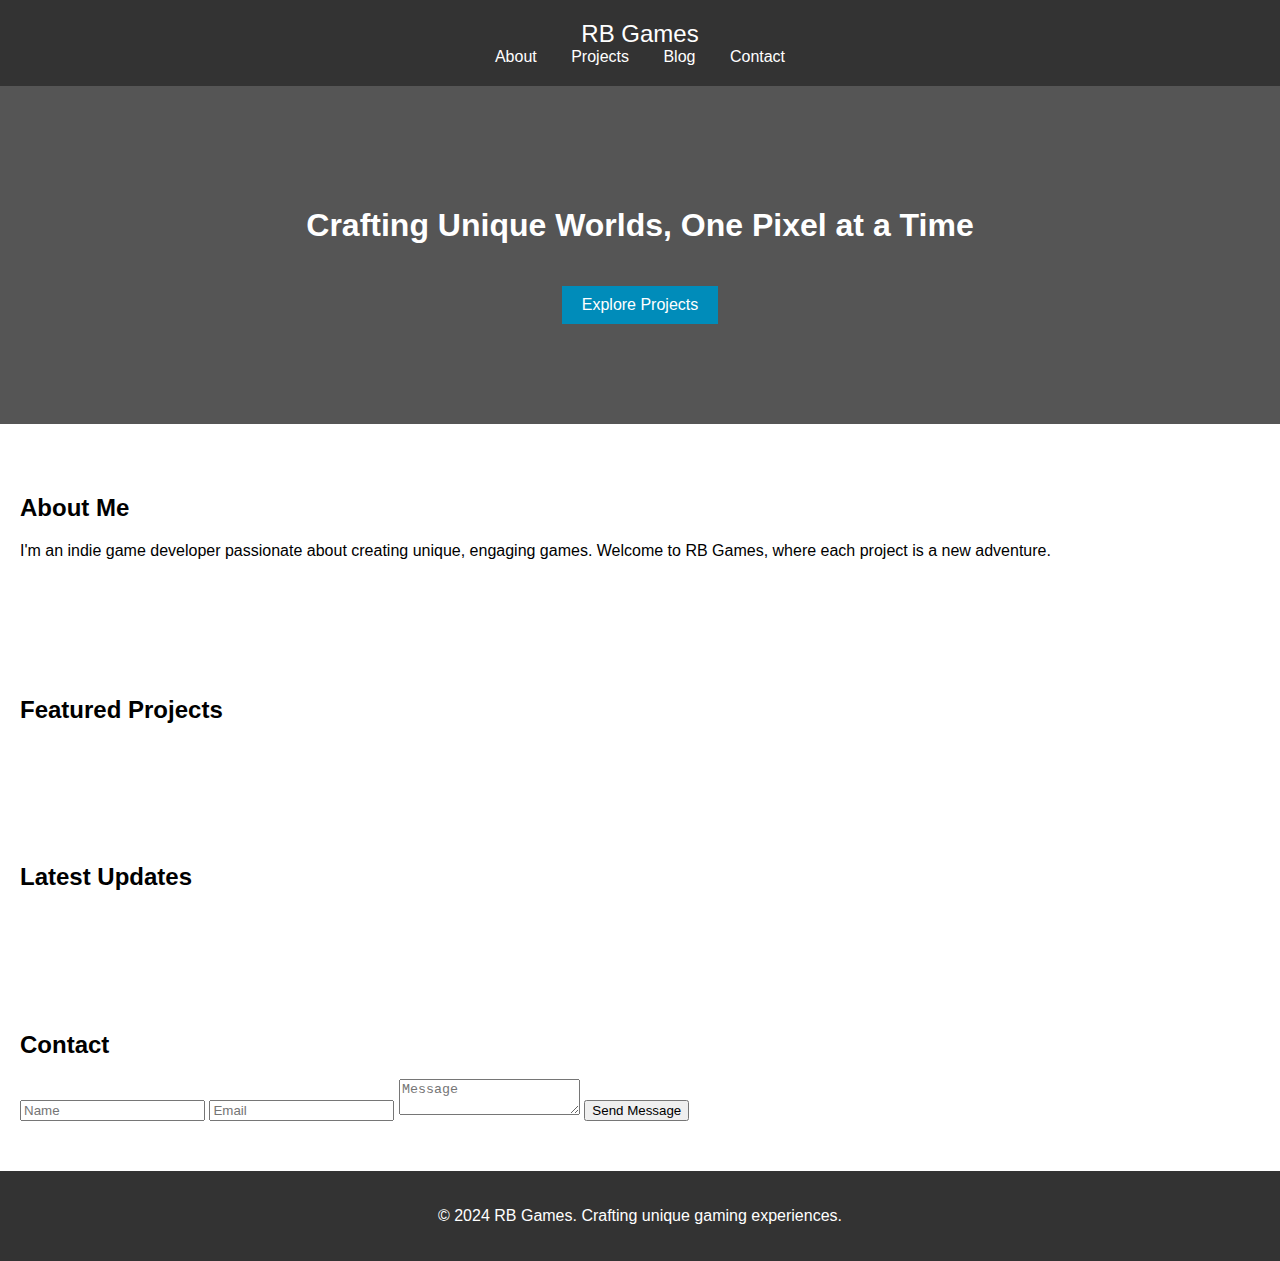
==== index.html @ 215024ea "First upload of web page files" ====
<!DOCTYPE html>
<html lang="en">
<head>
    <meta charset="UTF-8">
    <meta name="viewport" content="width=device-width, initial-scale=1.0">
    <title>RB Games - Indie Game Developer</title>
    <link rel="stylesheet" href="styles.css">
</head>
<body>
    <header>
        <div class="logo">RB Games</div>
        <nav>
            <ul>
                <li><a href="#about">About</a></li>
                <li><a href="#projects">Projects</a></li>
                <li><a href="#blog">Blog</a></li>
                <li><a href="#contact">Contact</a></li>
            </ul>
        </nav>
    </header>

    <section id="hero">
        <h1>Crafting Unique Worlds, One Pixel at a Time</h1>
        <a href="#projects" class="cta-button">Explore Projects</a>
    </section>

    <section id="about">
        <h2>About Me</h2>
        <p>I'm an indie game developer passionate about creating unique, engaging games. Welcome to RB Games, where each project is a new adventure.</p>
    </section>

    <section id="projects">
        <h2>Featured Projects</h2>
        <!-- Projects will be dynamically added here -->
    </section>

    <section id="blog">
        <h2>Latest Updates</h2>
        <!-- Blog posts will be dynamically added here -->
    </section>

    <section id="contact">
        <h2>Contact</h2>
        <form>
            <input type="text" placeholder="Name">
            <input type="email" placeholder="Email">
            <textarea placeholder="Message"></textarea>
            <button type="submit">Send Message</button>
        </form>
    </section>

    <footer>
        <p>© 2024 RB Games. Crafting unique gaming experiences.</p>
    </footer>
</body>
</html>
---- styles.css ----
body, html {
    margin: 0;
    padding: 0;
    font-family: 'Arial', sans-serif;
}

header {
    background-color: #333;
    color: #fff;
    padding: 20px 0;
    position: sticky;
    top: 0;
    z-index: 1000;
}

.logo {
    font-size: 24px;
    text-align: center;
}

nav ul {
    list-style-type: none;
    text-align: center;
    margin: 0;
    padding: 0;
}

nav ul li {
    display: inline;
    margin: 0 15px;
}

nav ul li a {
    color: #fff;
    text-decoration: none;
}

#hero {
    background-color: #555;
    color: #fff;
    padding: 100px 0;
    text-align: center;
}

.cta-button {
    background-color: #008CBA;
    color: #fff;
    padding: 10px 20px;
    text-decoration: none;
    display: inline-block;
    margin-top: 20px;
}

section {
    padding: 50px 20px;
}

footer {
    background-color: #333;
    color: #fff;
    text-align: center;
    padding: 20px 0;
}
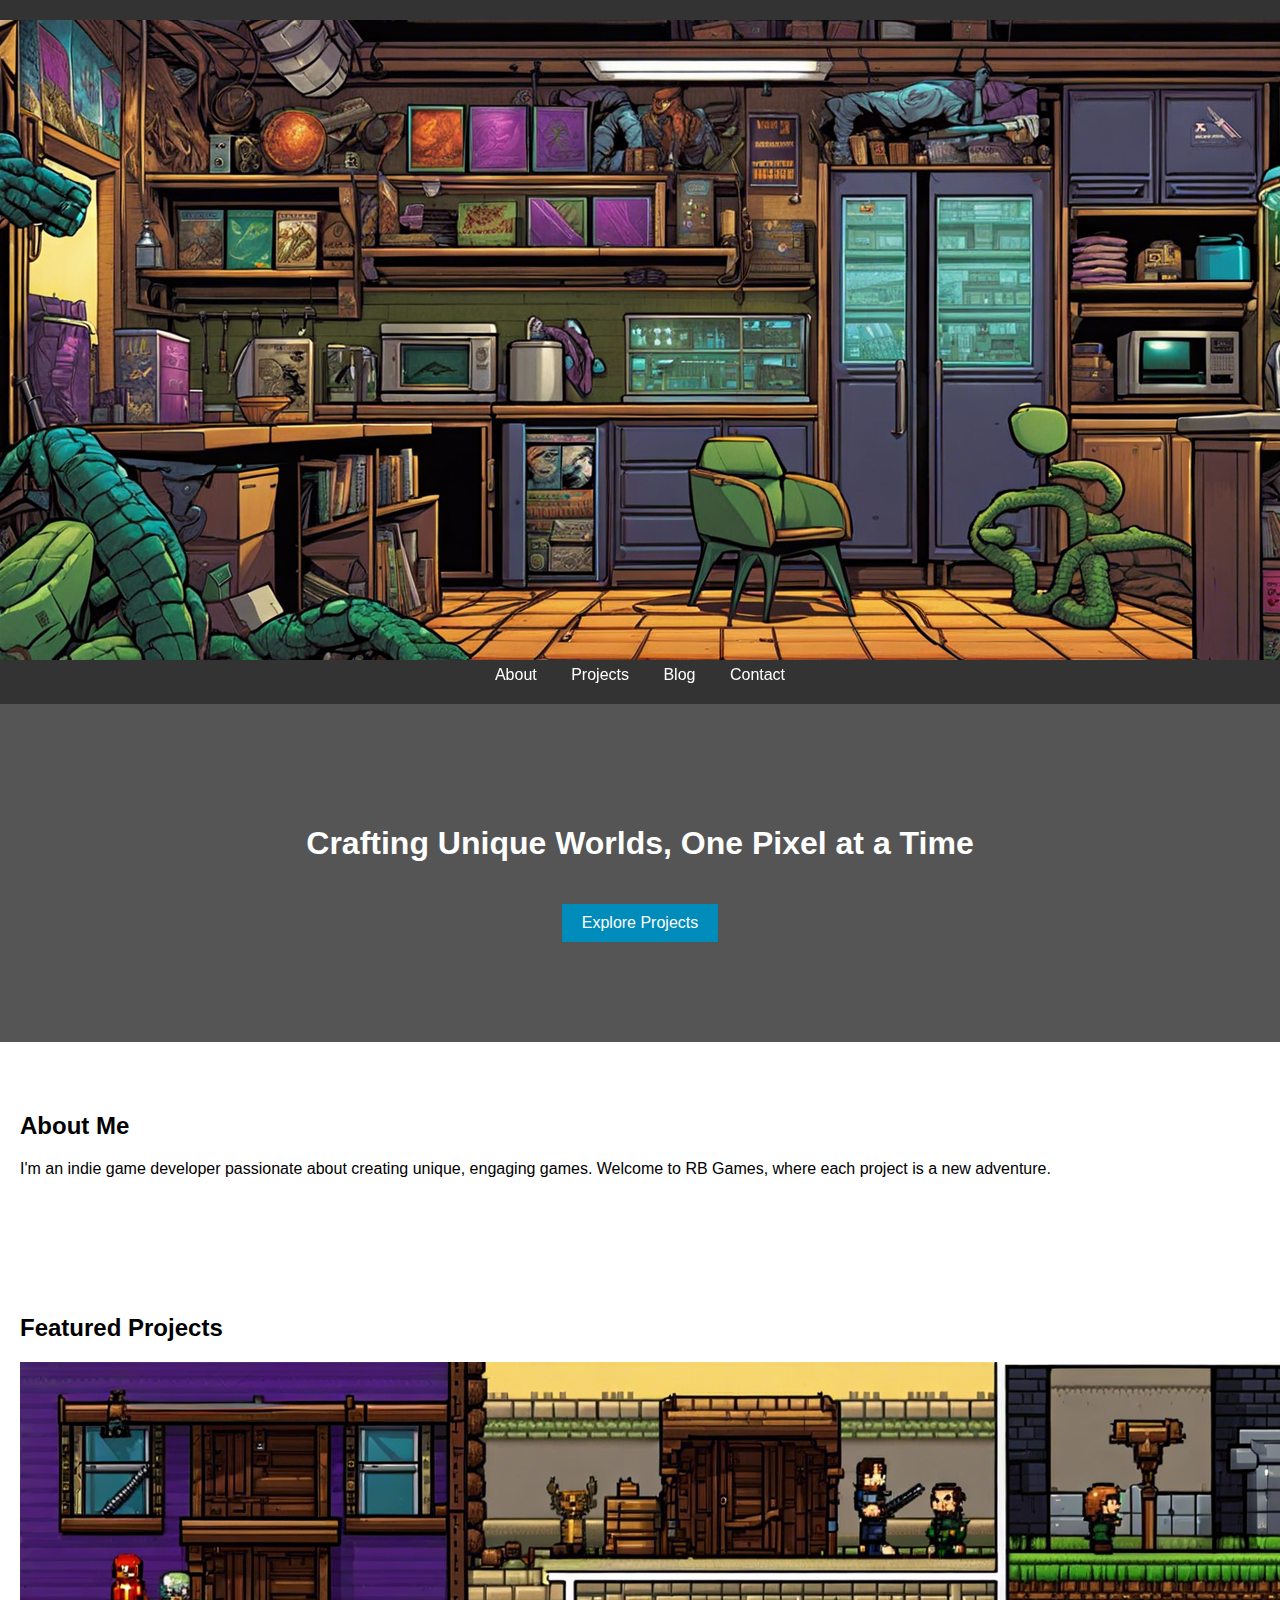
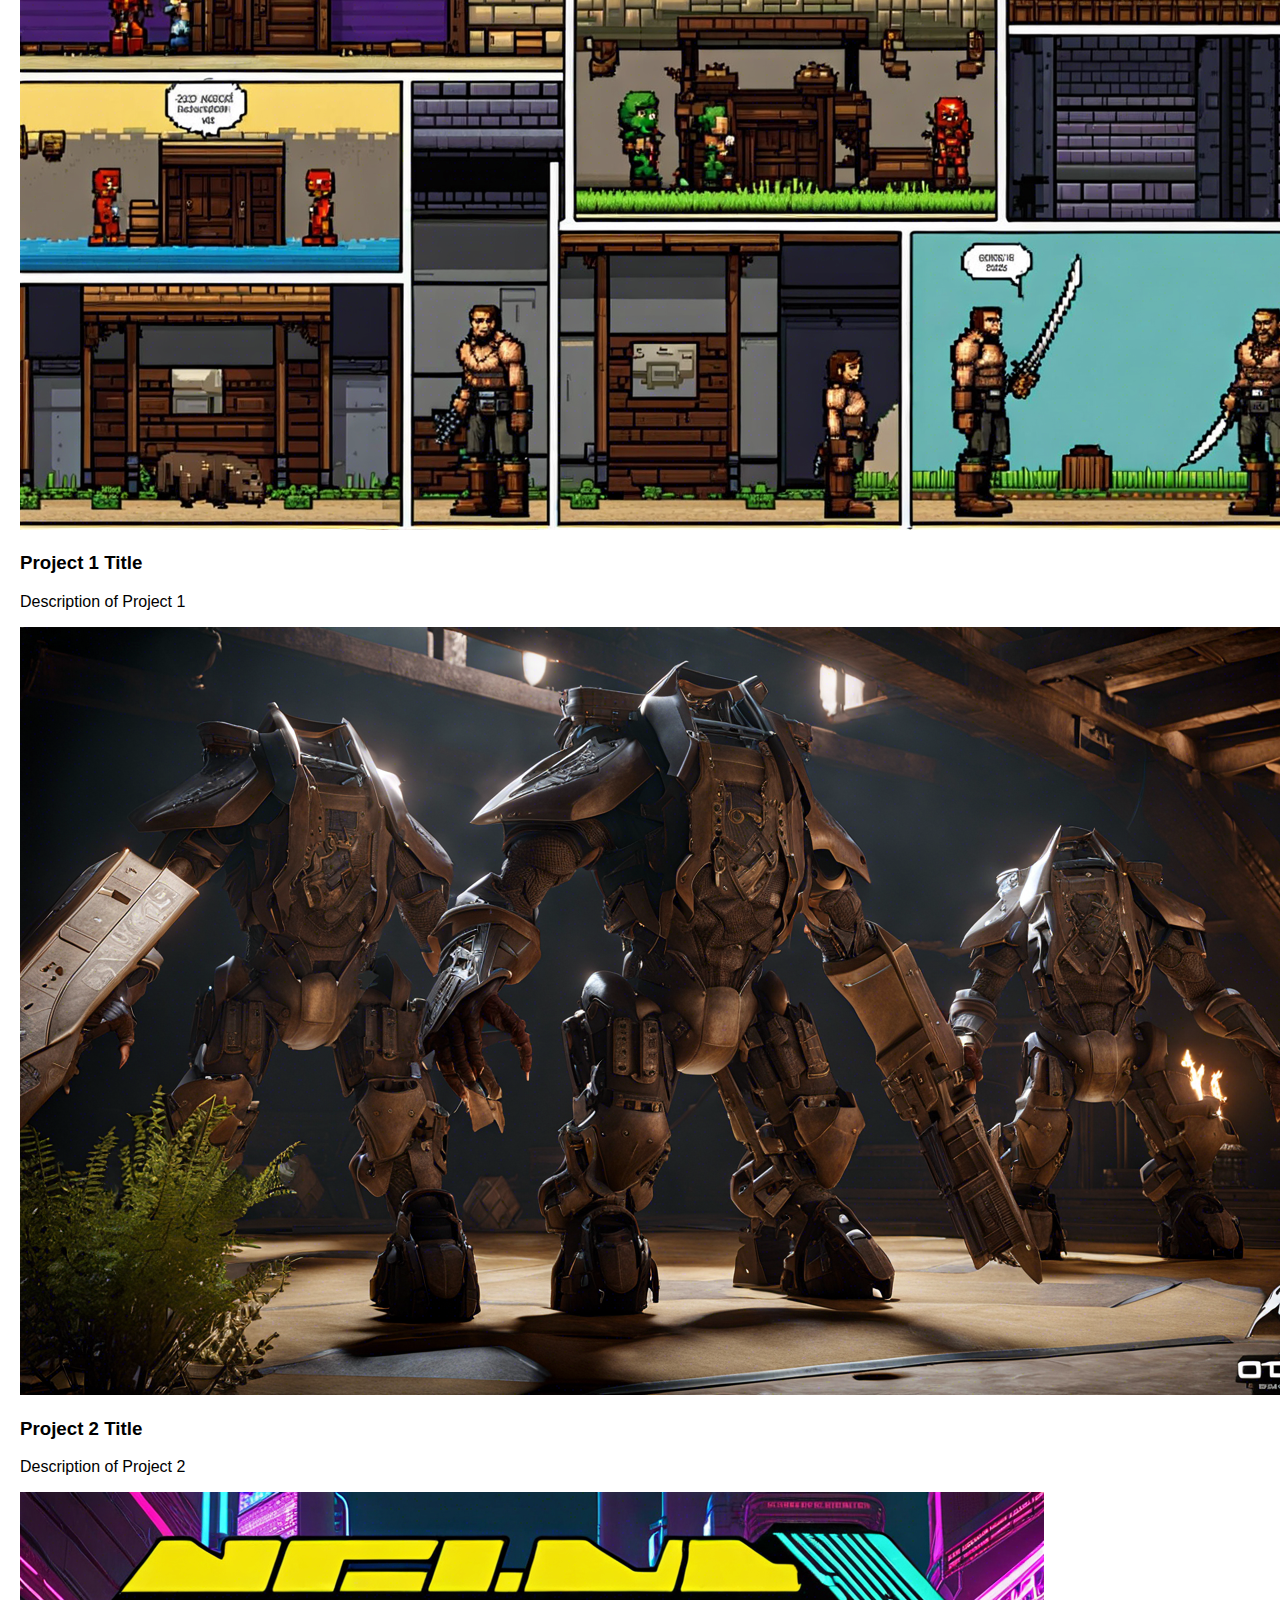
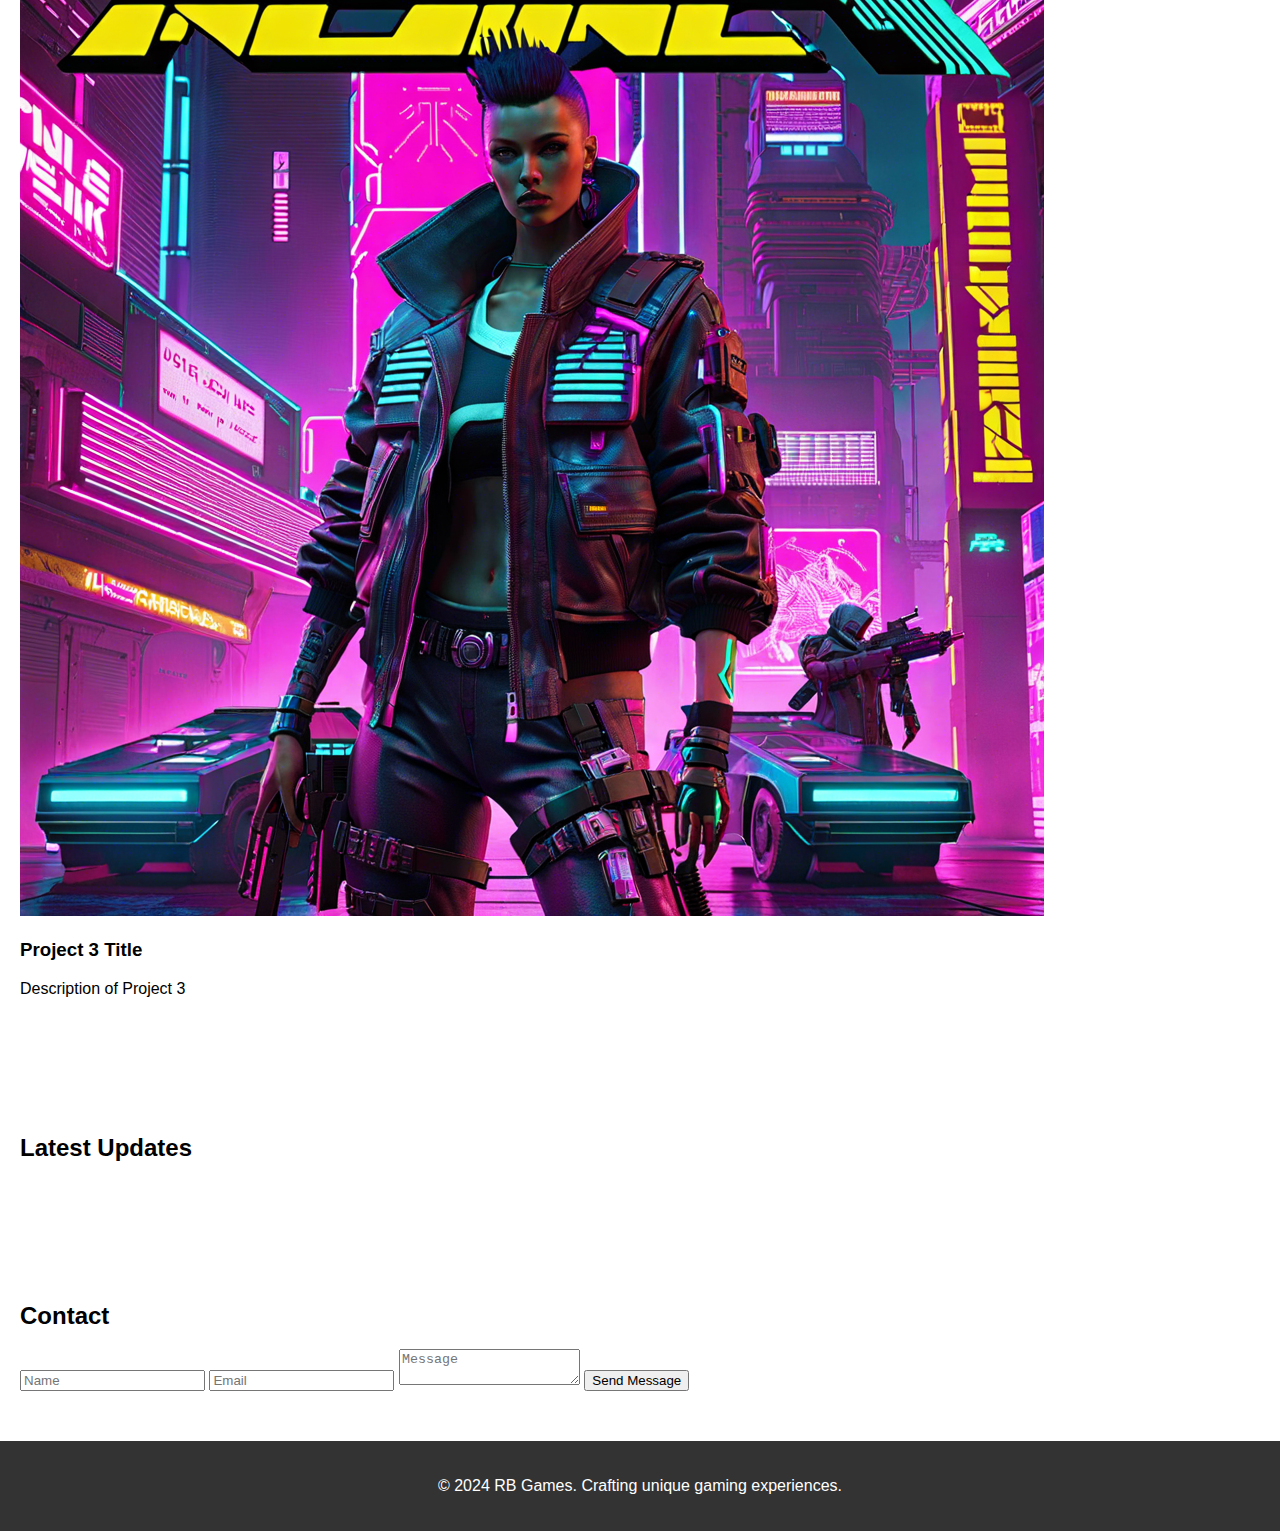
==== commit 14c271d8: "Update index.html" ====
--- a/index.html
+++ b/index.html
@@ -8,7 +8,9 @@
 </head>
 <body>
     <header>
-        <div class="logo">RB Games</div>
+        <div class="logo">
+            <img src="images/website-header-comic-book-art.png" alt="RB Games Header Image">
+        </div>
         <nav>
             <ul>
                 <li><a href="#about">About</a></li>
@@ -31,7 +33,22 @@
 
     <section id="projects">
         <h2>Featured Projects</h2>
-        <!-- Projects will be dynamically added here -->
+        <div class="project">
+            <img src="images/website-project-1.png" alt="Project 1">
+            <h3>Project 1 Title</h3>
+            <p>Description of Project 1</p>
+        </div>
+        <!-- Repeat this structure for the other projects -->
+        <div class="project">
+            <img src="images/website-project-2.png" alt="Project 2">
+            <h3>Project 2 Title</h3>
+            <p>Description of Project 2</p>
+        </div>
+        <div class="project">
+            <img src="images/website-project-3.png" alt="Project 3">
+            <h3>Project 3 Title</h3>
+            <p>Description of Project 3</p>
+        </div>
     </section>
 
     <section id="blog">
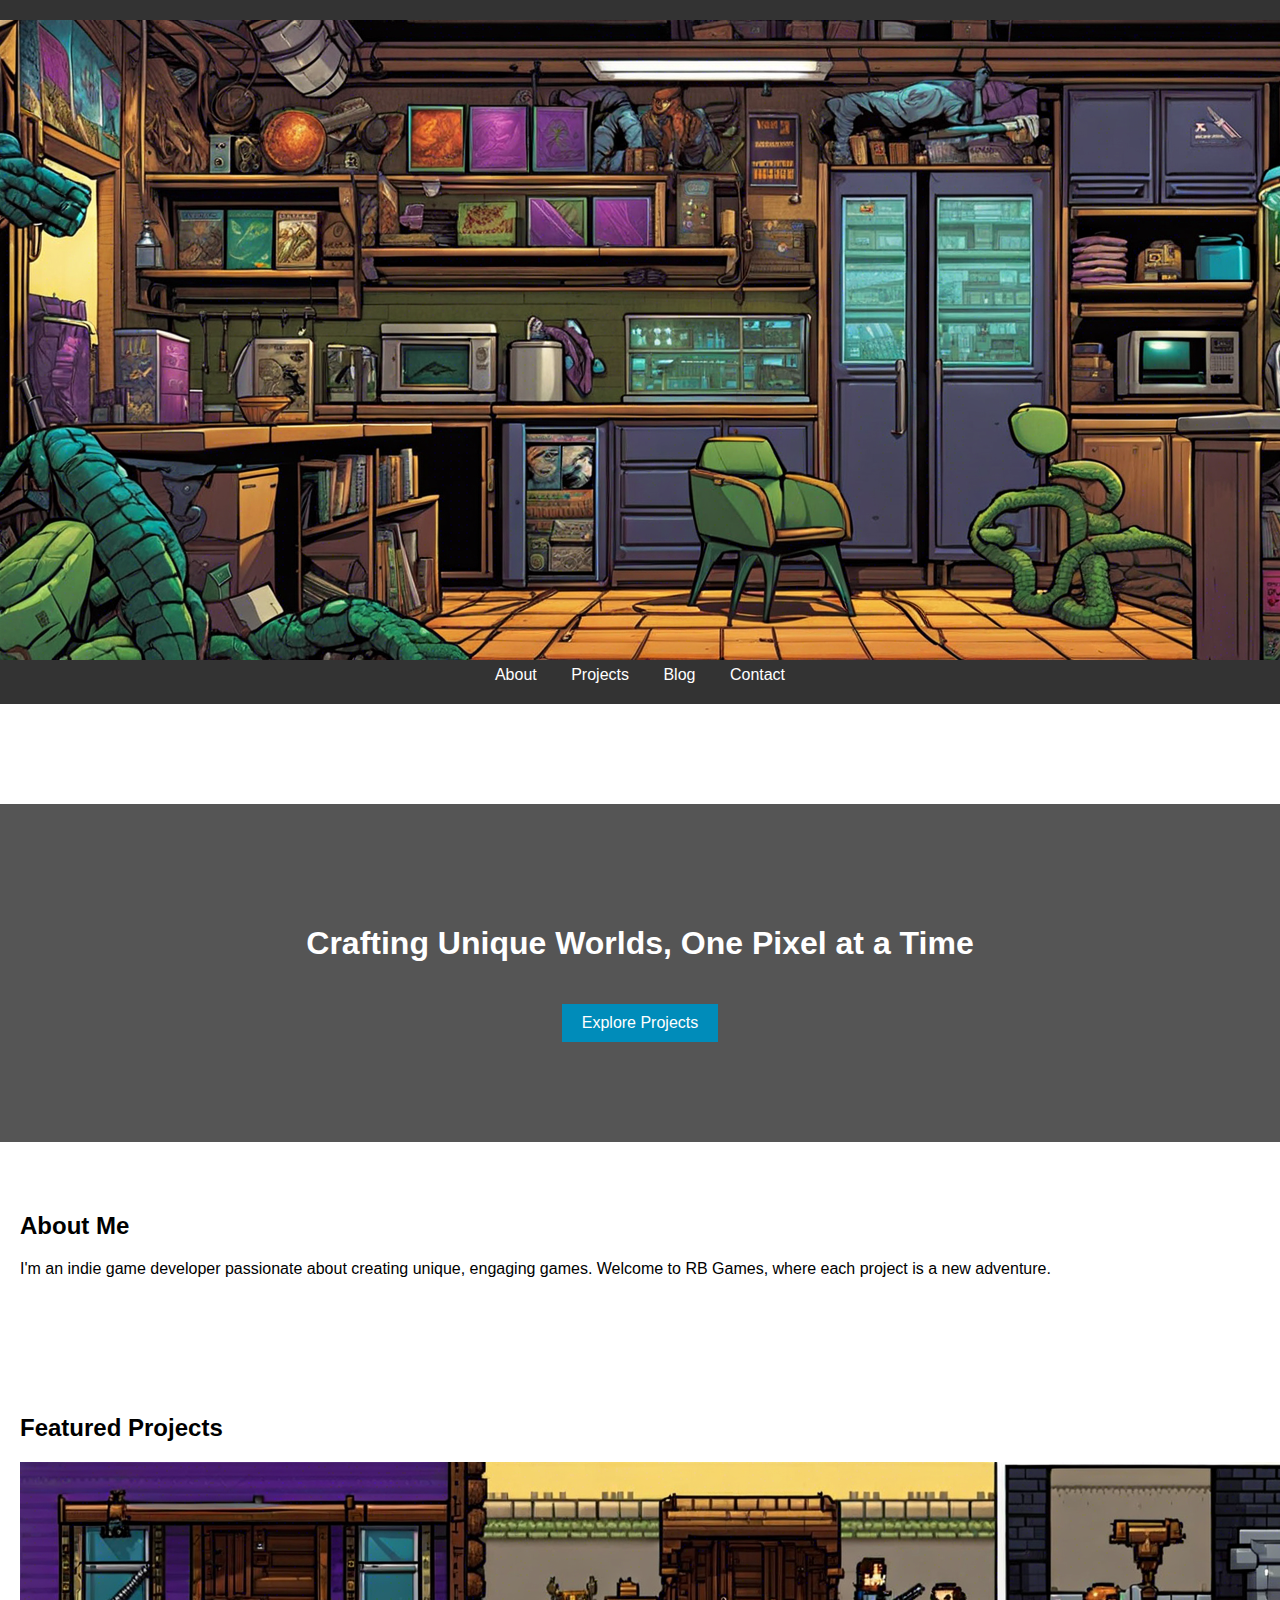
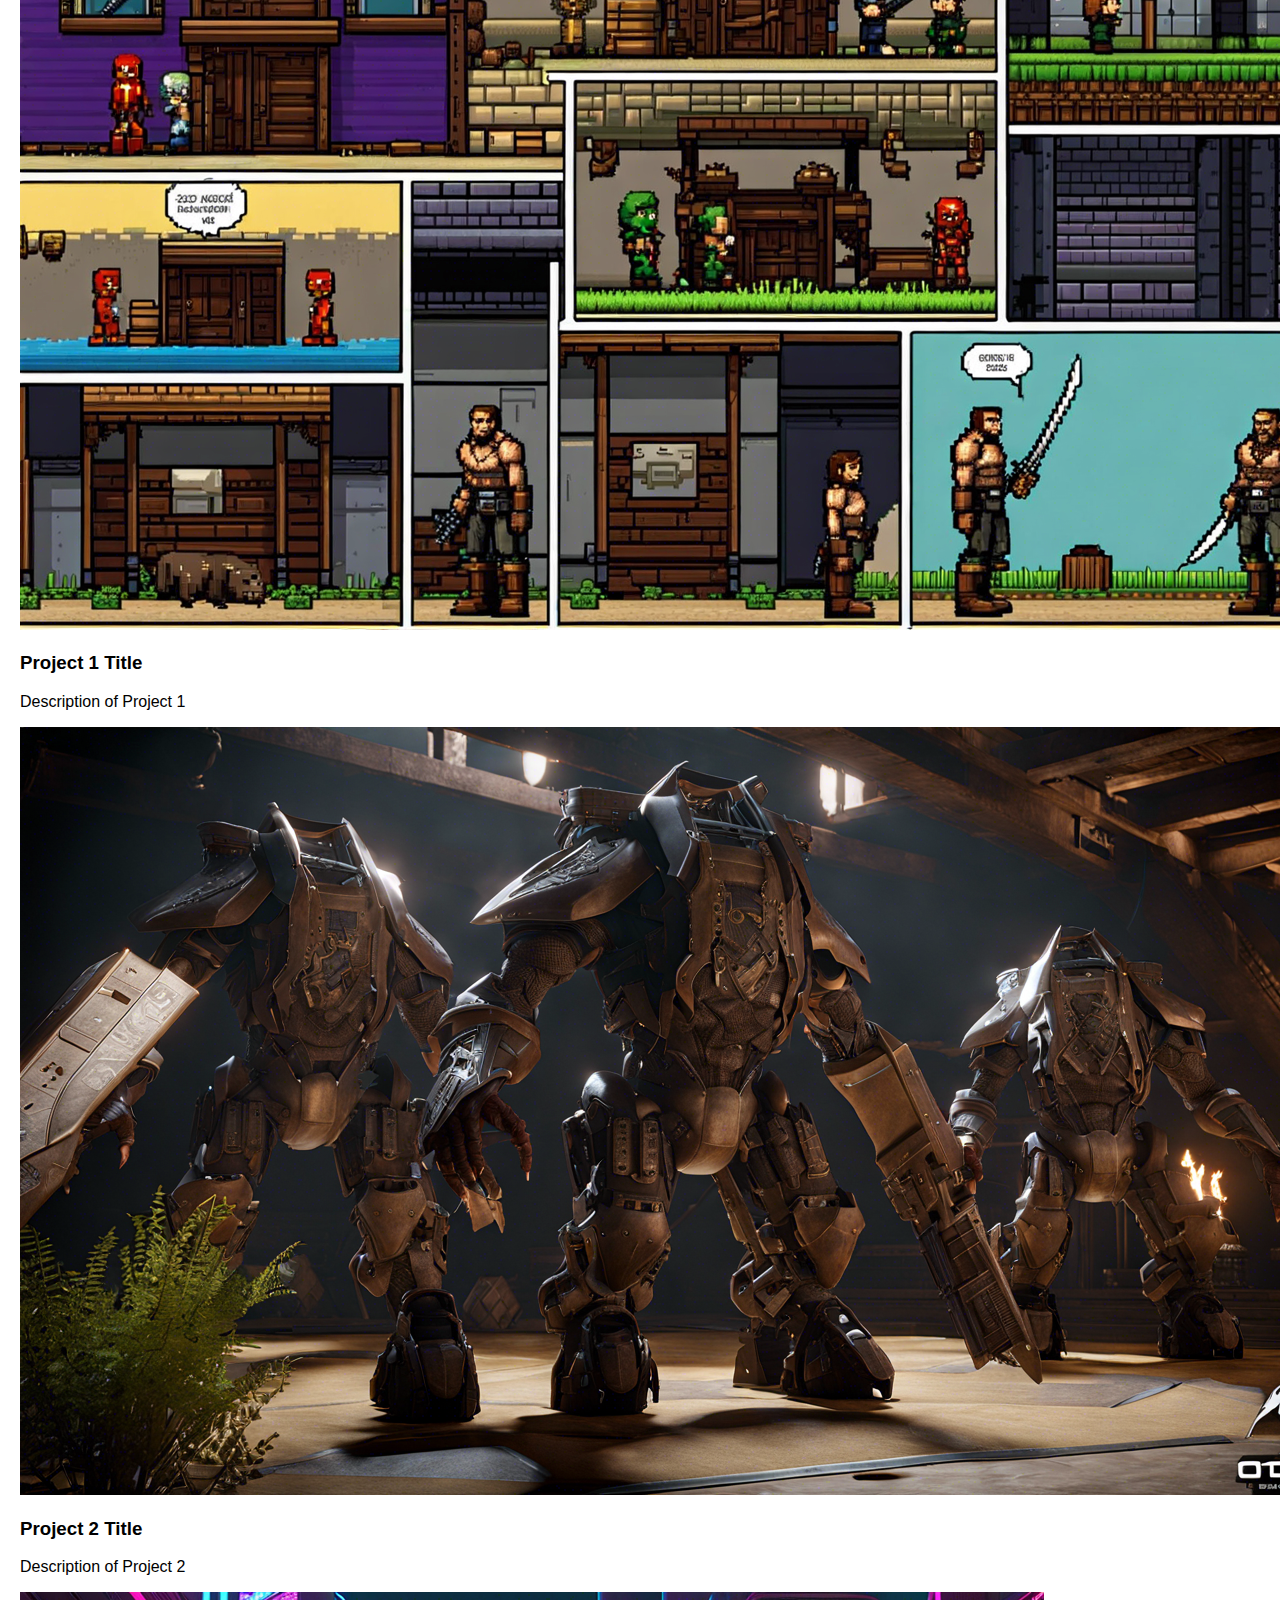
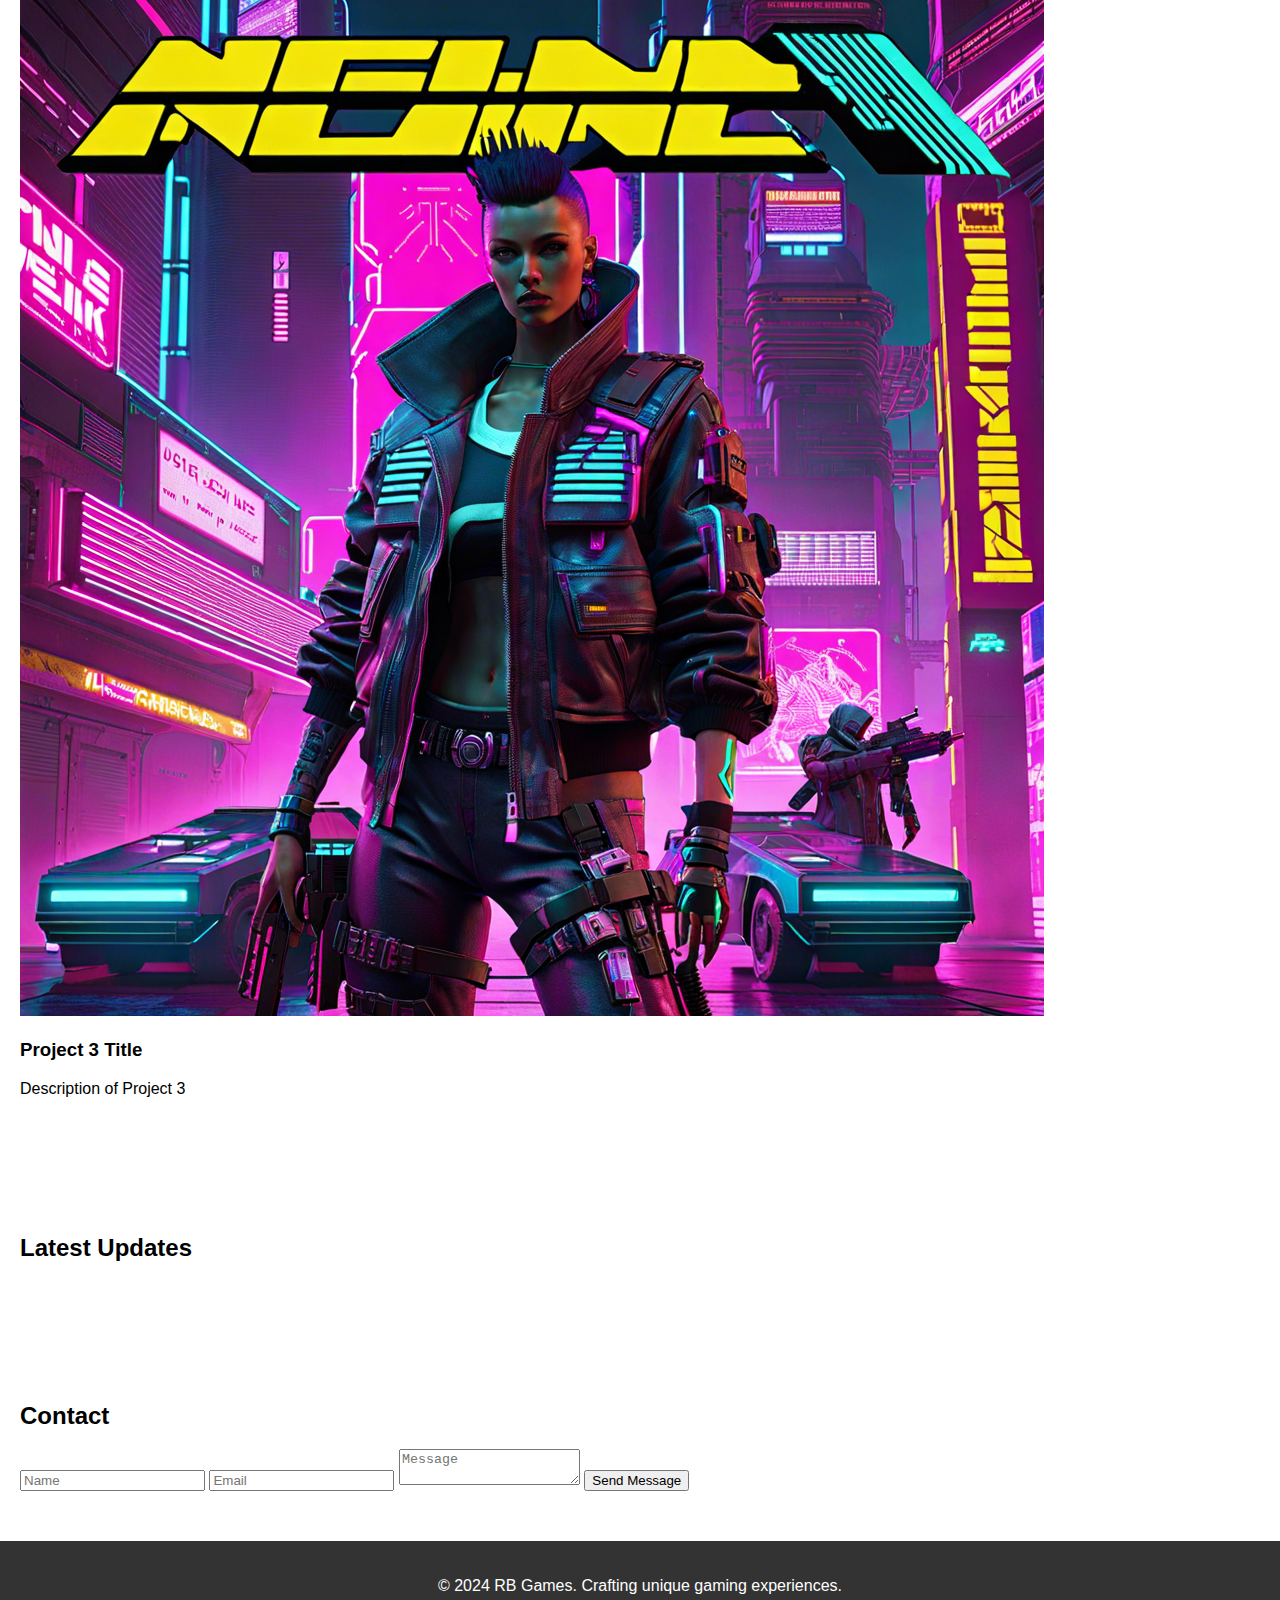
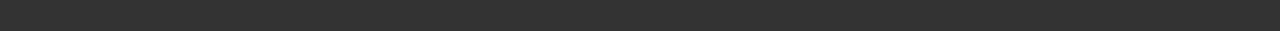
==== commit 52b8023e: "Update index.html" ====
--- a/index.html
+++ b/index.html
@@ -5,6 +5,17 @@
     <meta name="viewport" content="width=device-width, initial-scale=1.0">
     <title>RB Games - Indie Game Developer</title>
     <link rel="stylesheet" href="styles.css">
+    <style>
+        /* Additional CSS styles to allow scrolling */
+        header {
+            /* Ensure header does not have fixed position */
+            position: relative;
+        }
+        #hero {
+            /* Adjust top margin to prevent content from being hidden behind header */
+            margin-top: 100px; /* Adjust as needed */
+        }
+    </style>
 </head>
 <body>
     <header>
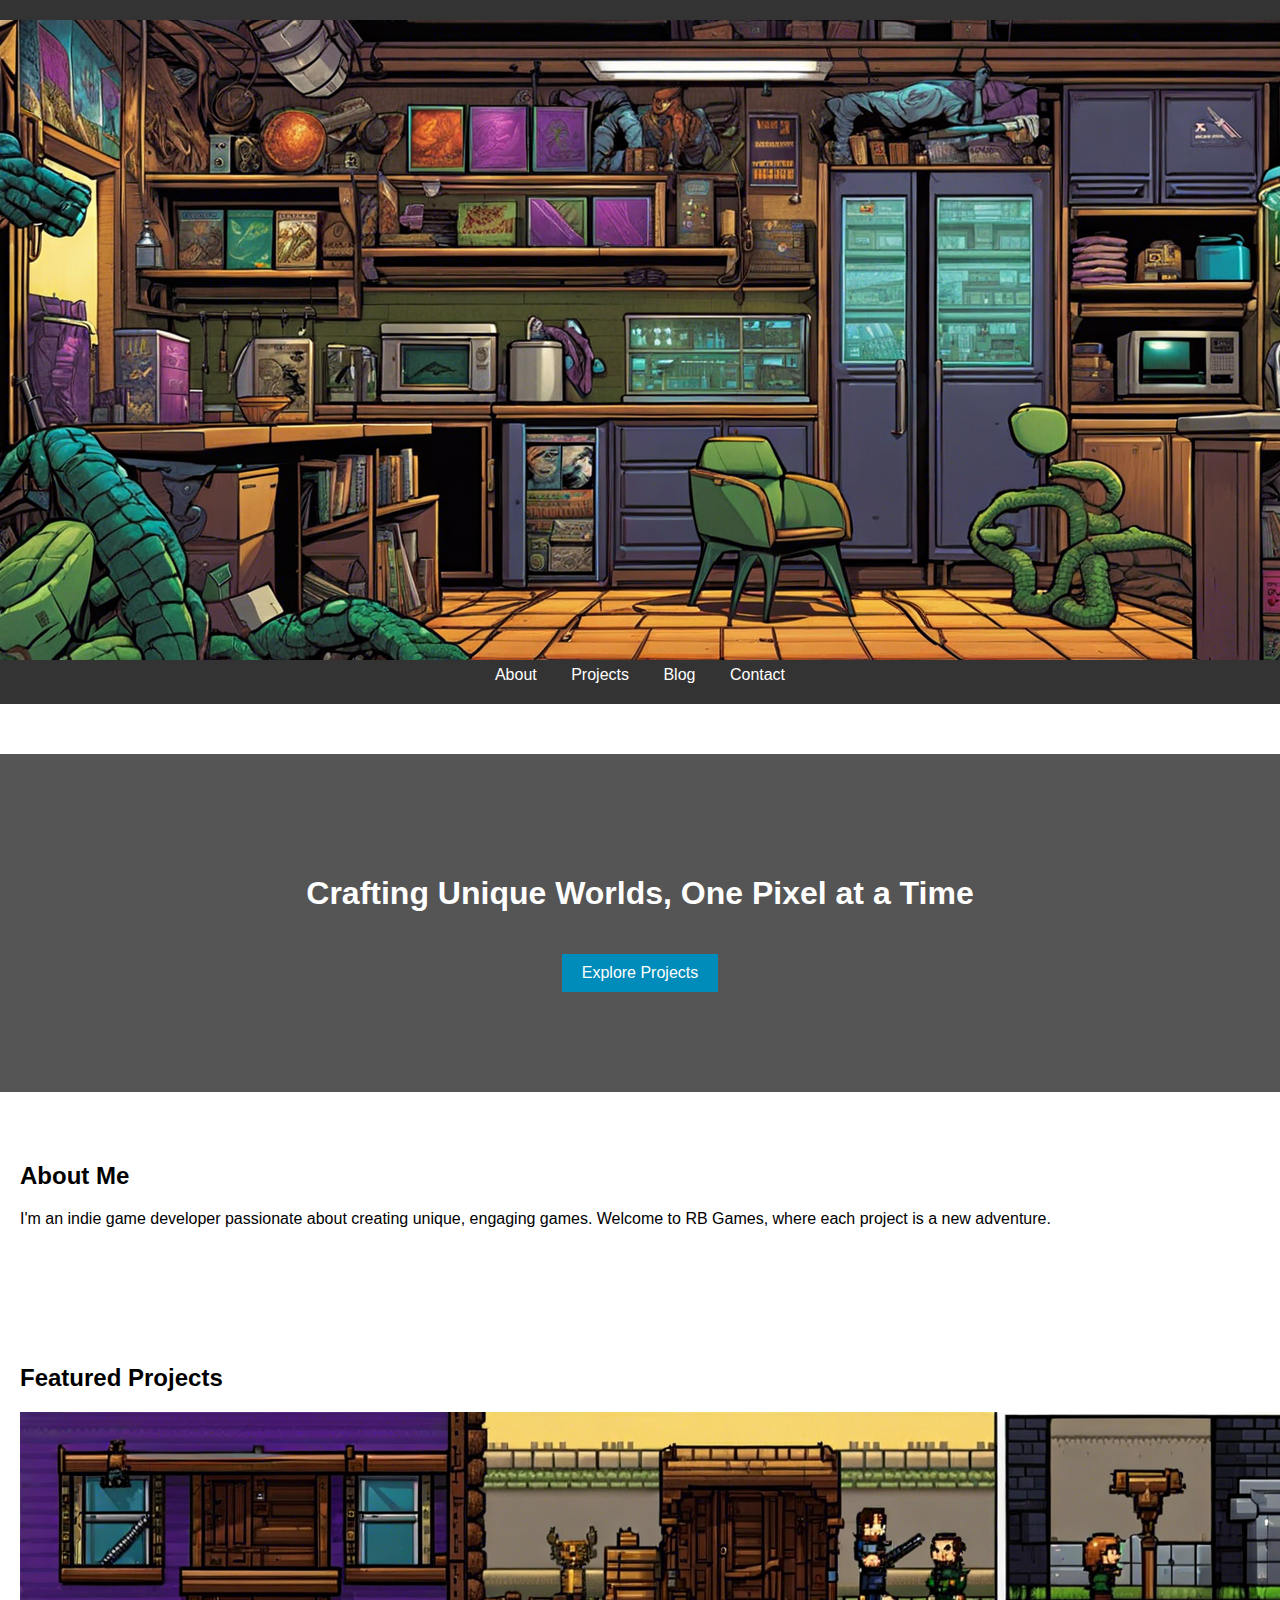
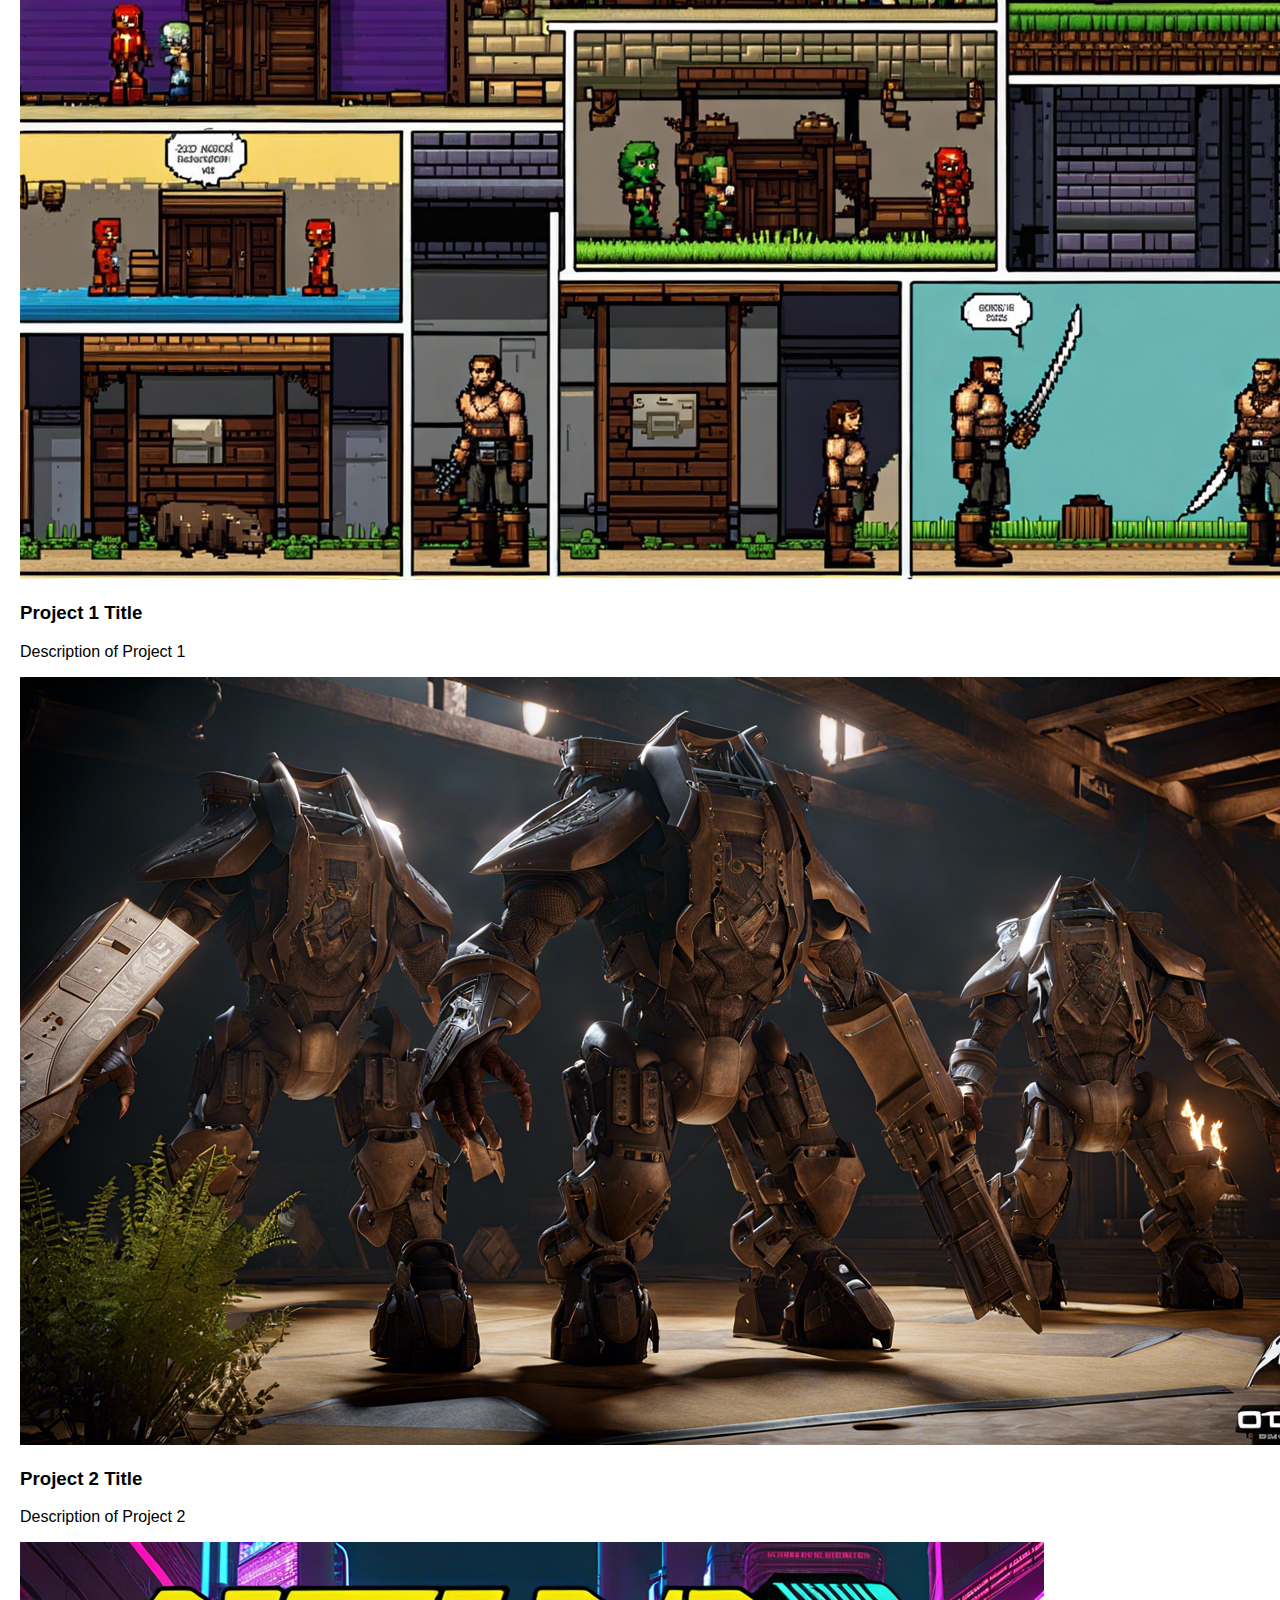
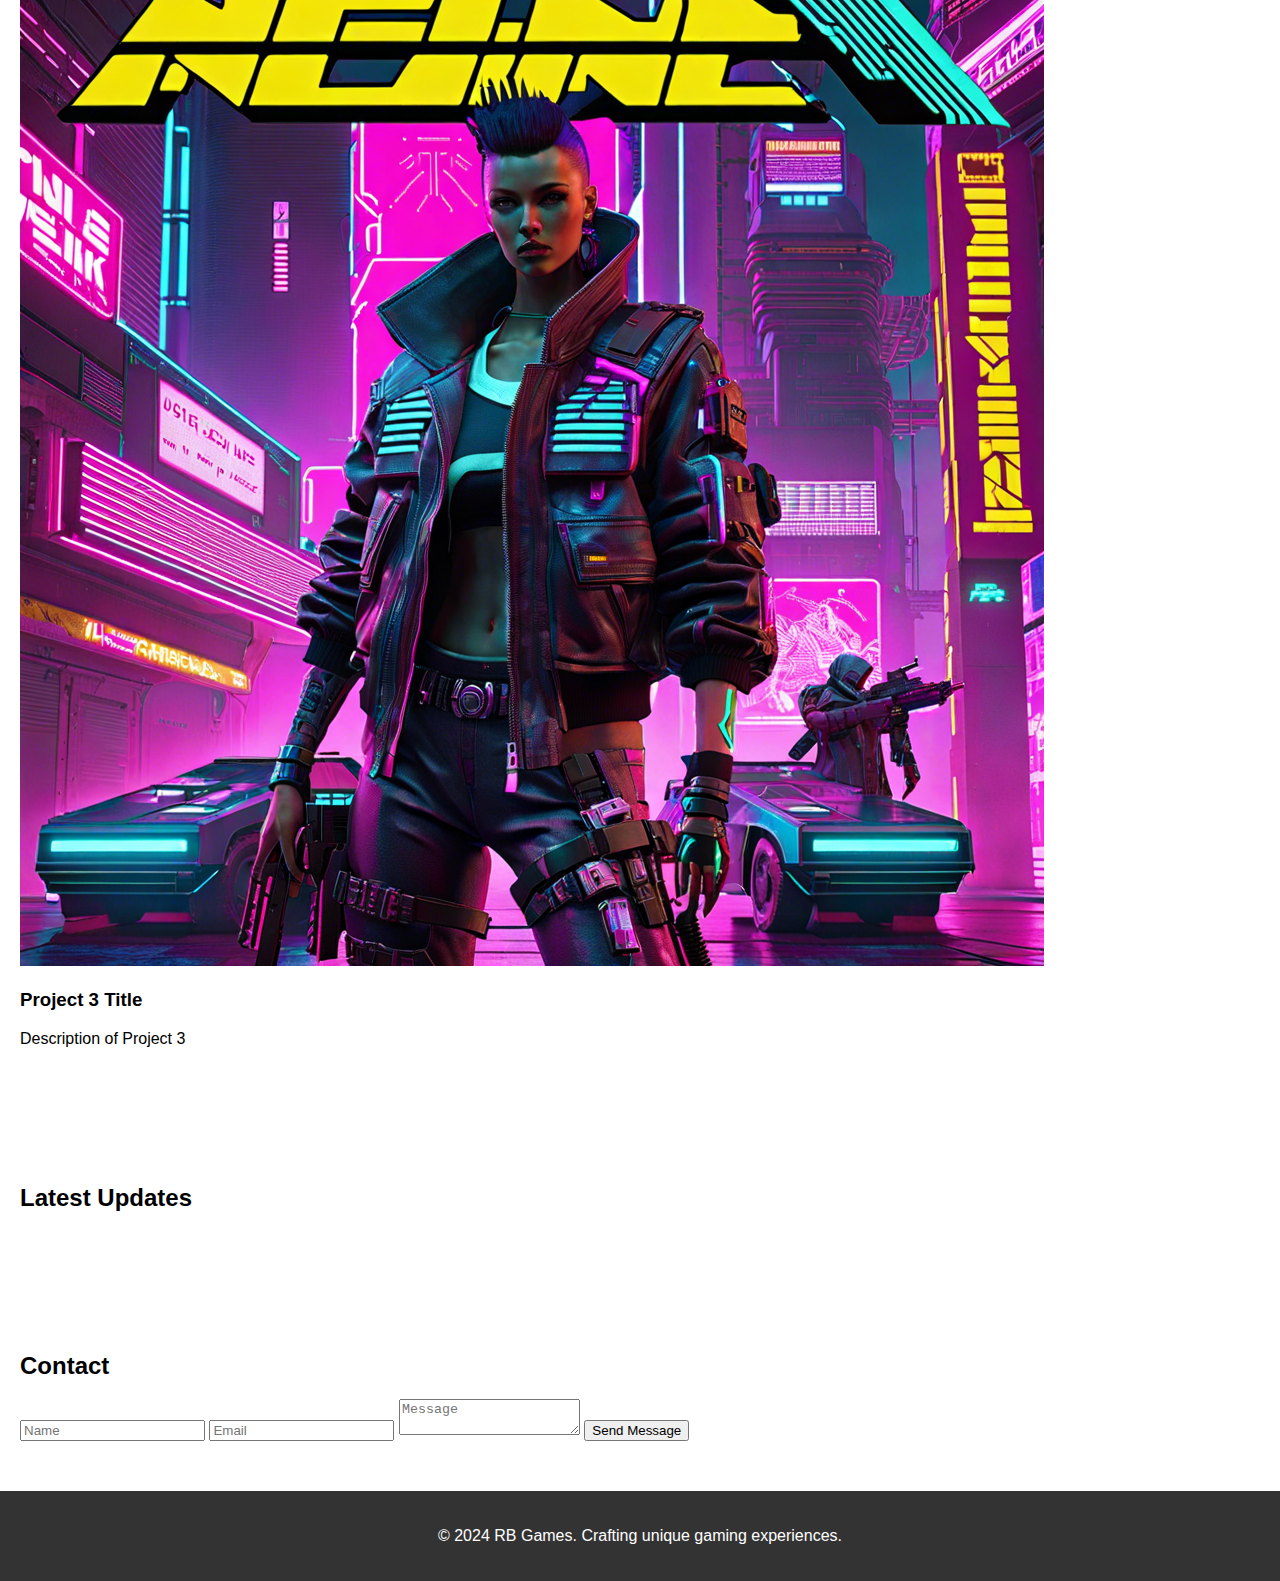
==== commit 5029219d: "Update index.html" ====
--- a/index.html
+++ b/index.html
@@ -13,7 +13,7 @@
         }
         #hero {
             /* Adjust top margin to prevent content from being hidden behind header */
-            margin-top: 100px; /* Adjust as needed */
+            margin-top: 50px; /* Adjust as needed */
         }
     </style>
 </head>
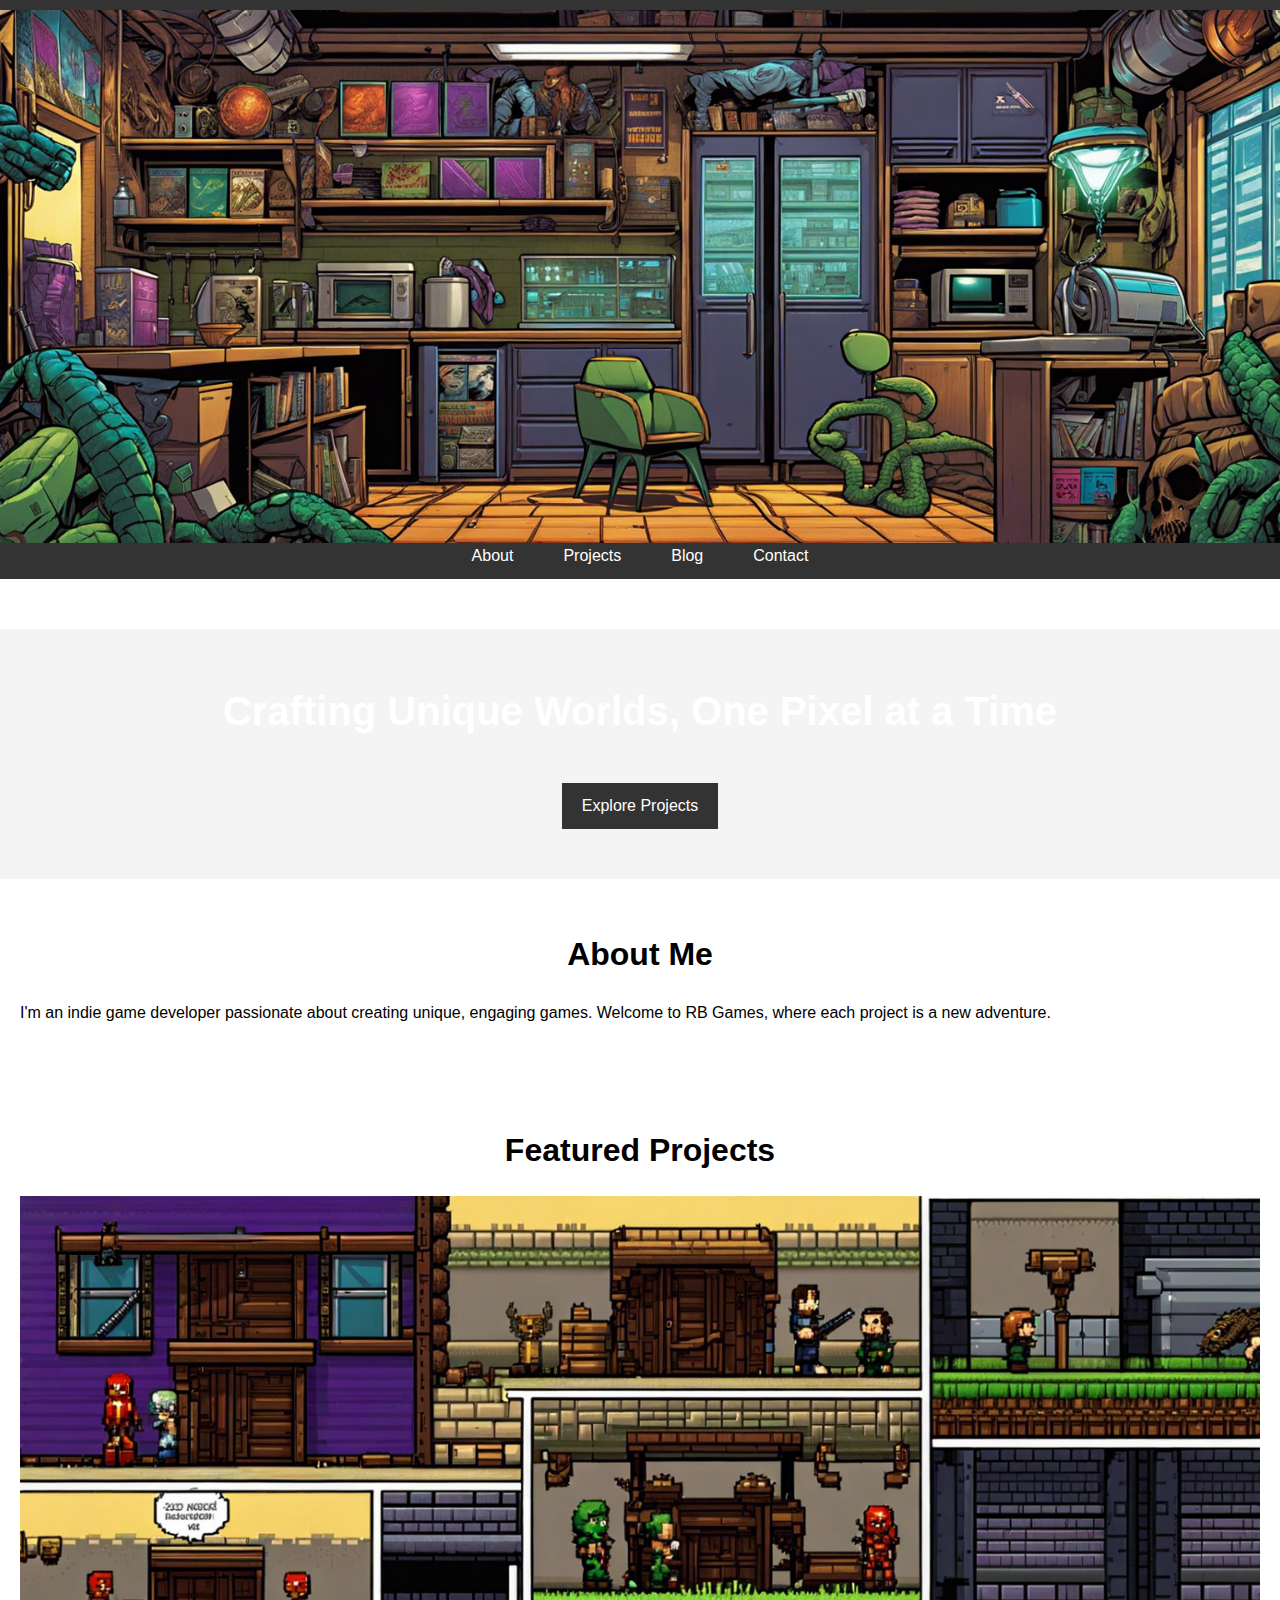
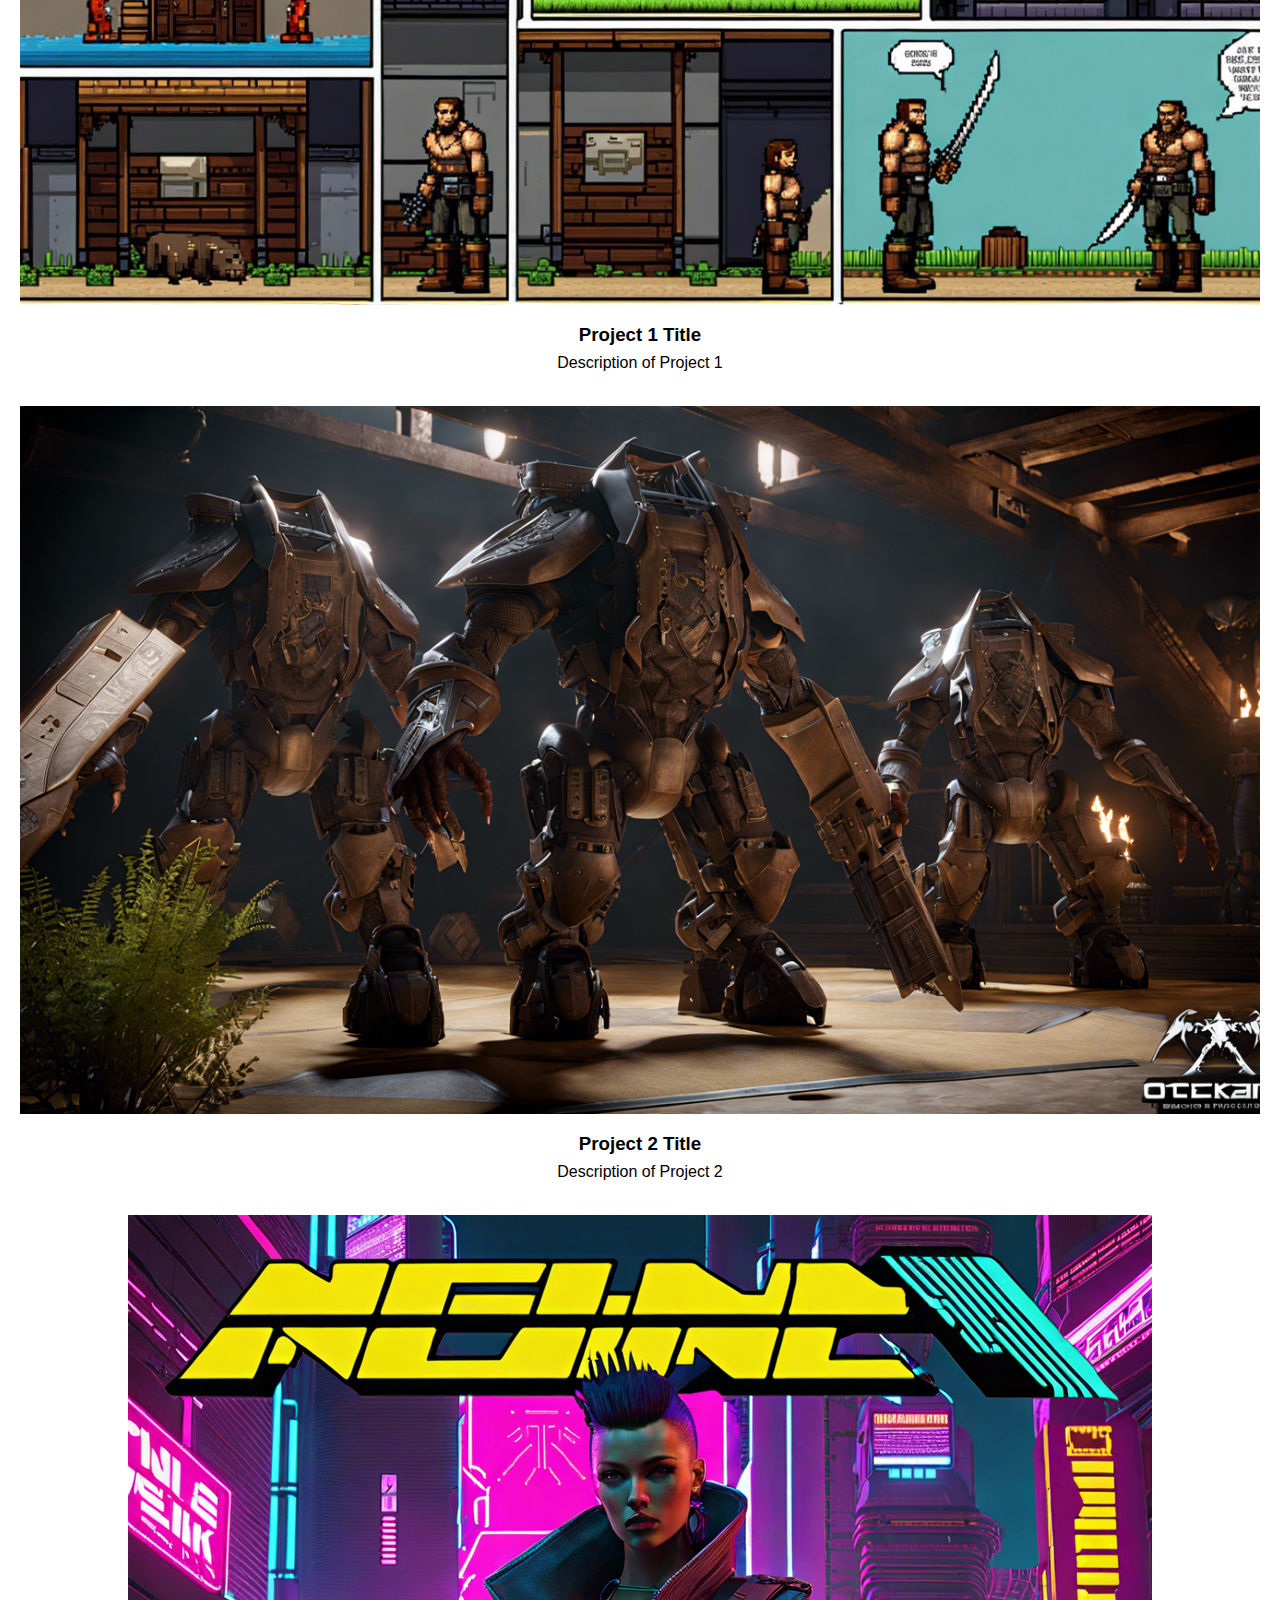
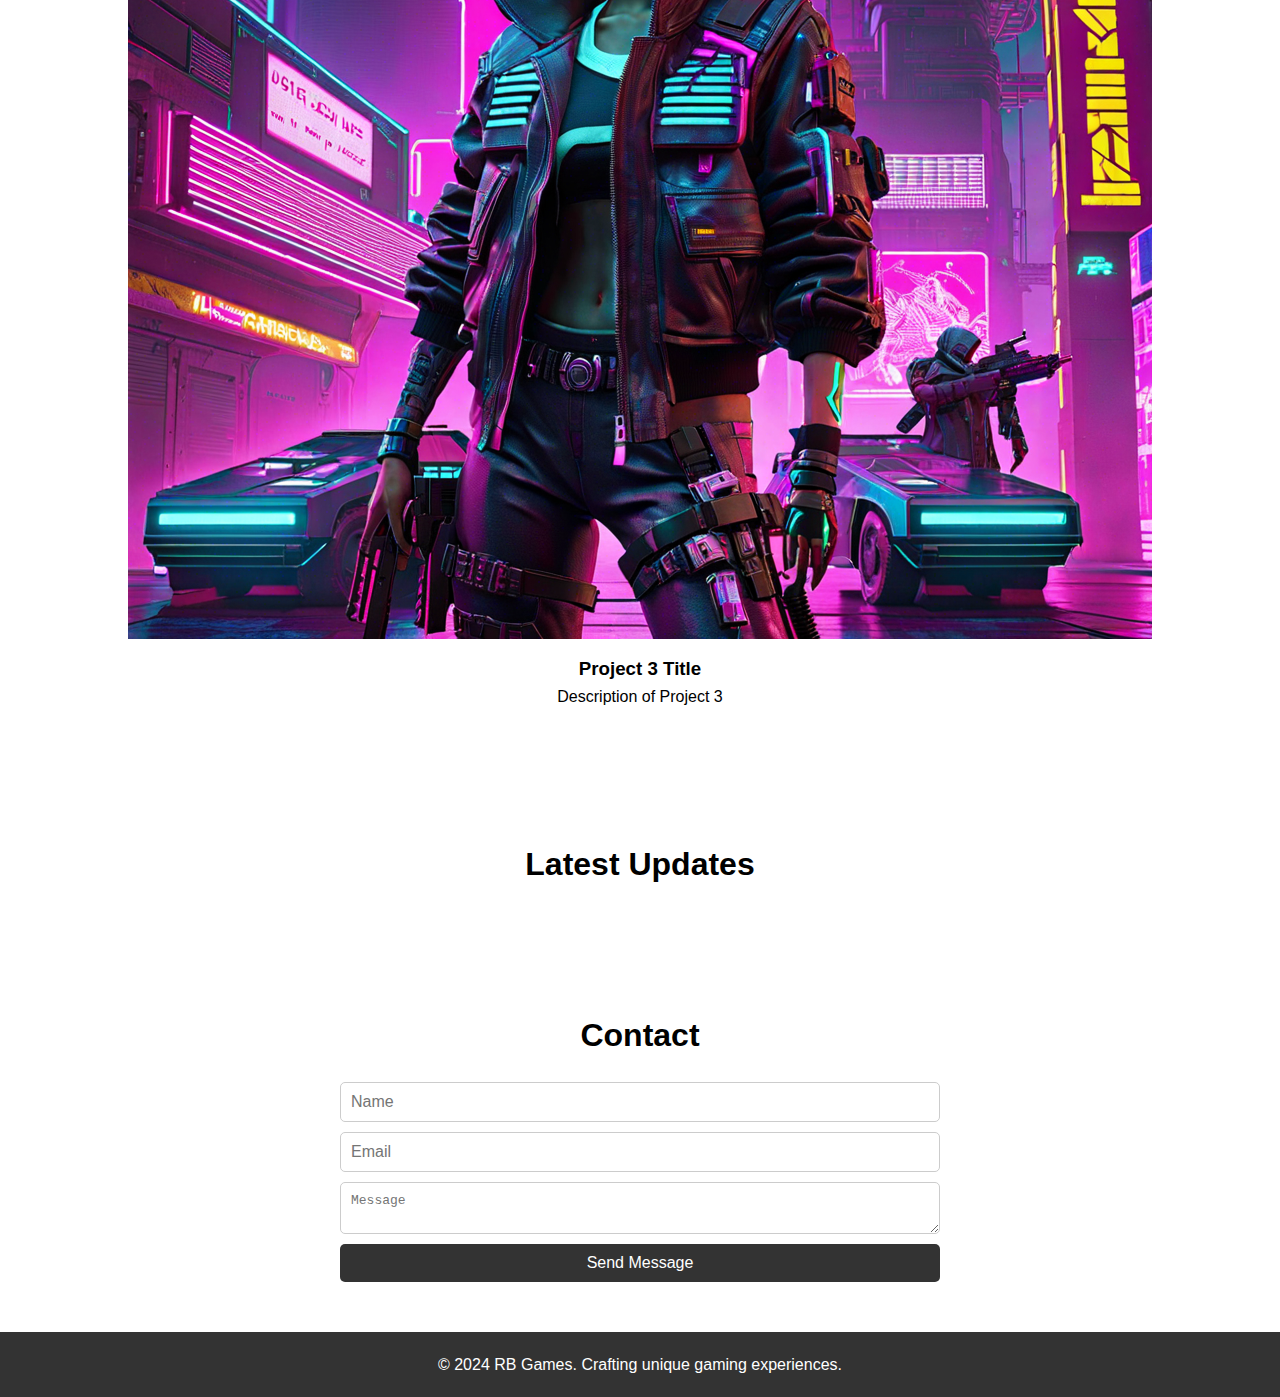
==== commit 6aa5b0e8: "Update index.html" ====
--- a/index.html
+++ b/index.html
@@ -6,14 +6,135 @@
     <title>RB Games - Indie Game Developer</title>
     <link rel="stylesheet" href="styles.css">
     <style>
-        /* Additional CSS styles to allow scrolling */
+        /* Basic reset for consistent styling */
+        * {
+            margin: 0;
+            padding: 0;
+            box-sizing: border-box;
+        }
+
+        body {
+            font-family: Arial, sans-serif;
+            line-height: 1.6;
+        }
+
         header {
-            /* Ensure header does not have fixed position */
-            position: relative;
-        }
+            background-color: #333;
+            color: #fff;
+            padding: 10px 0;
+        }
+
+        .logo img {
+            display: block;
+            margin: 0 auto;
+            max-width: 100%;
+            height: auto;
+        }
+
+        nav ul {
+            list-style: none;
+            display: flex;
+            justify-content: center;
+        }
+
+        nav ul li {
+            margin: 0 15px;
+        }
+
+        nav ul li a {
+            color: #fff;
+            text-decoration: none;
+            padding: 5px 10px;
+            transition: background-color 0.3s;
+        }
+
+        nav ul li a:hover {
+            background-color: #555;
+        }
+
         #hero {
-            /* Adjust top margin to prevent content from being hidden behind header */
+            background: #f4f4f4;
+            text-align: center;
+            padding: 50px 20px;
             margin-top: 50px; /* Adjust as needed */
+        }
+
+        #hero h1 {
+            margin-bottom: 20px;
+            font-size: 2.5em;
+        }
+
+        .cta-button {
+            display: inline-block;
+            padding: 10px 20px;
+            background: #333;
+            color: #fff;
+            text-decoration: none;
+            transition: background-color 0.3s;
+        }
+
+        .cta-button:hover {
+            background: #555;
+        }
+
+        section {
+            padding: 50px 20px;
+        }
+
+        section h2 {
+            text-align: center;
+            margin-bottom: 20px;
+            font-size: 2em;
+        }
+
+        #projects .project {
+            margin-bottom: 30px;
+            text-align: center;
+        }
+
+        #projects .project img {
+            display: block;
+            margin: 0 auto 15px;
+            max-width: 100%;
+            height: auto;
+        }
+
+        #contact form {
+            max-width: 600px;
+            margin: 0 auto;
+            display: flex;
+            flex-direction: column;
+        }
+
+        #contact form input,
+        #contact form textarea {
+            margin-bottom: 10px;
+            padding: 10px;
+            border: 1px solid #ccc;
+            border-radius: 5px;
+            font-size: 1em;
+        }
+
+        #contact form button {
+            padding: 10px;
+            background: #333;
+            color: #fff;
+            border: none;
+            border-radius: 5px;
+            cursor: pointer;
+            font-size: 1em;
+            transition: background-color 0.3s;
+        }
+
+        #contact form button:hover {
+            background: #555;
+        }
+
+        footer {
+            background: #333;
+            color: #fff;
+            text-align: center;
+            padding: 20px 0;
         }
     </style>
 </head>
